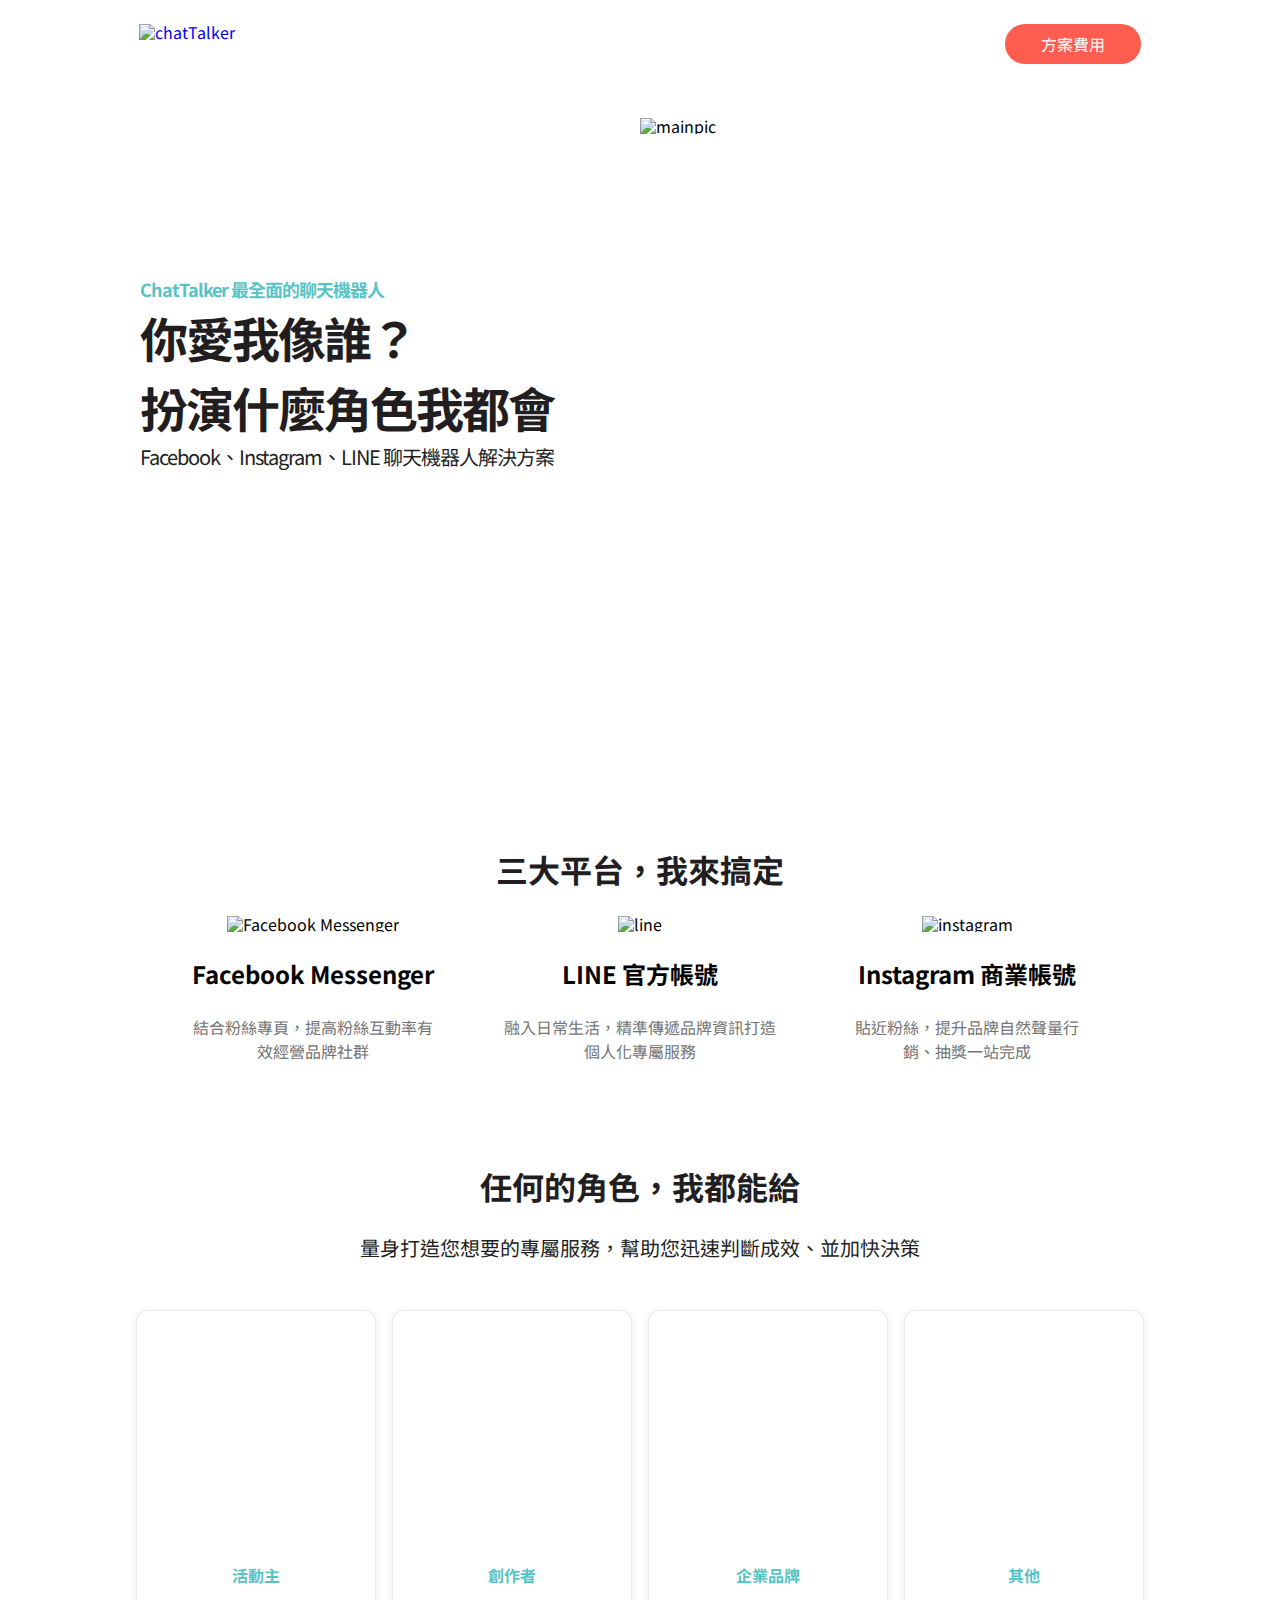
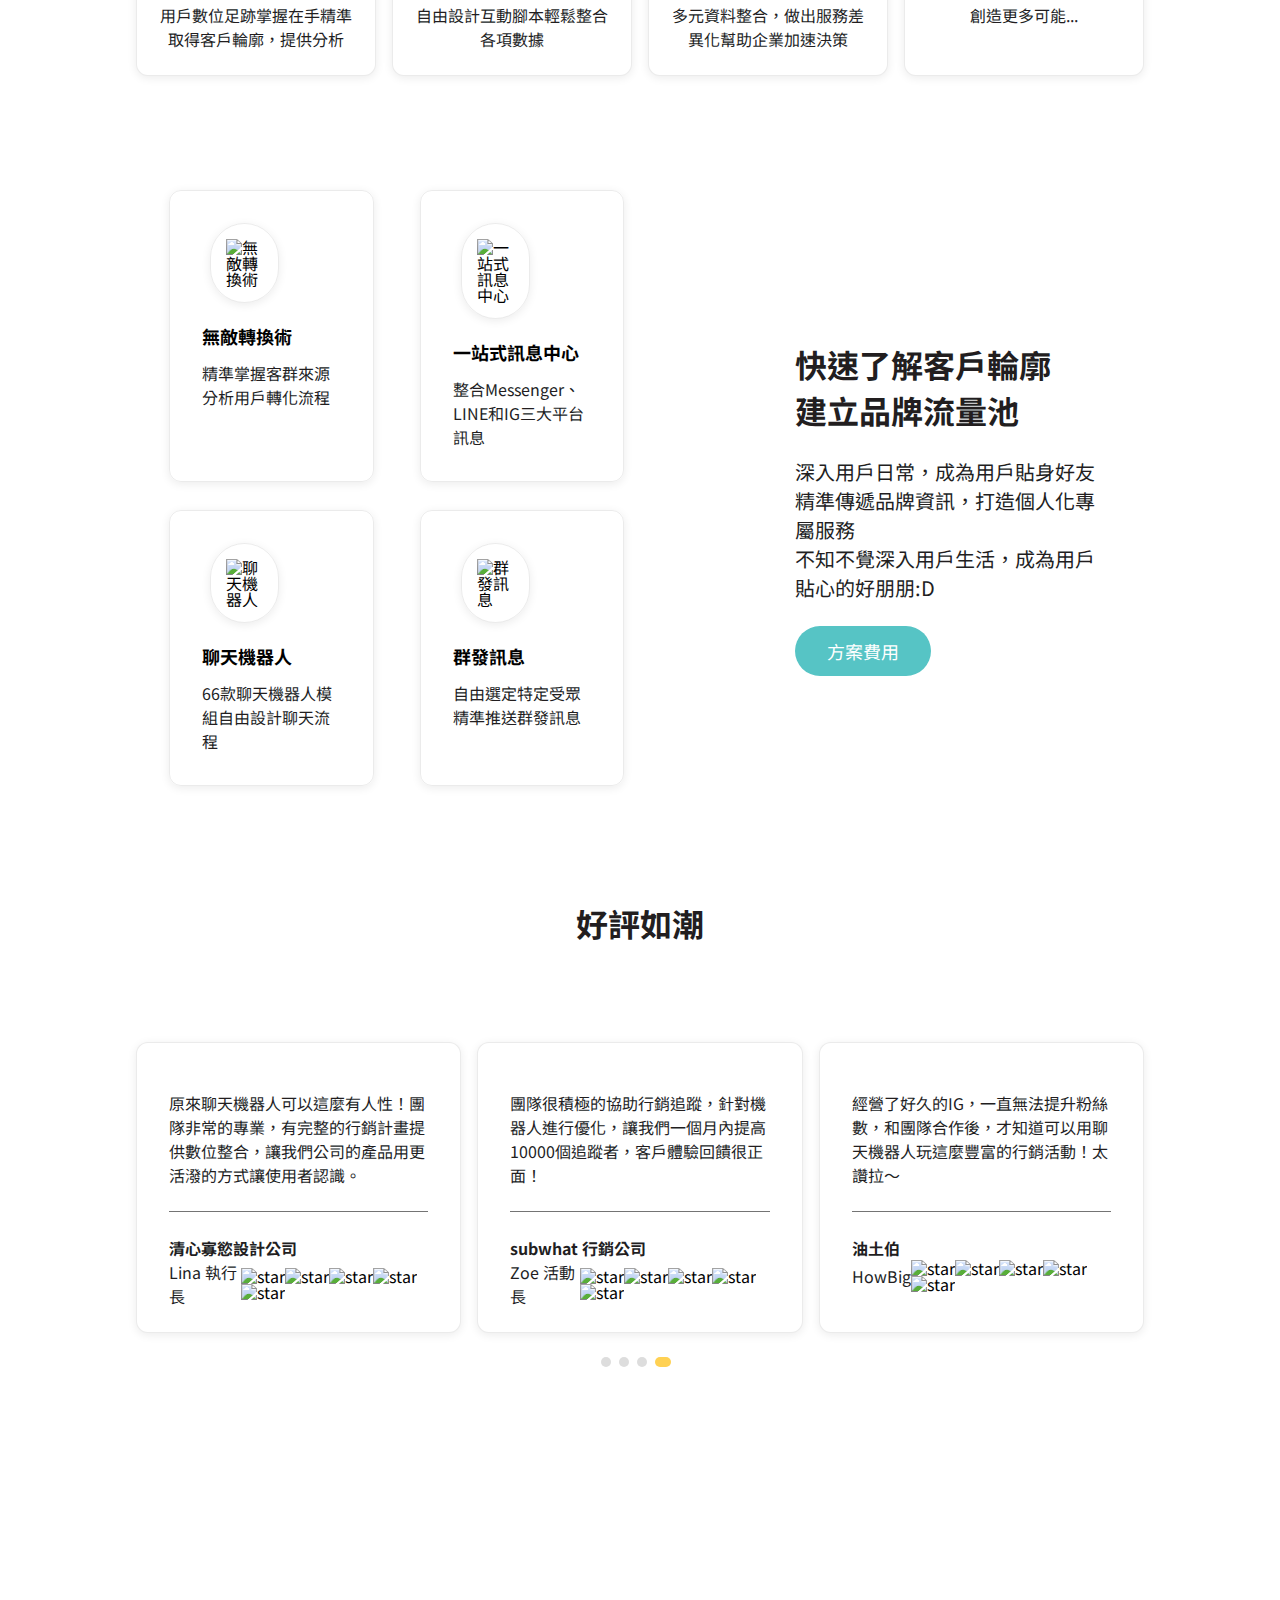
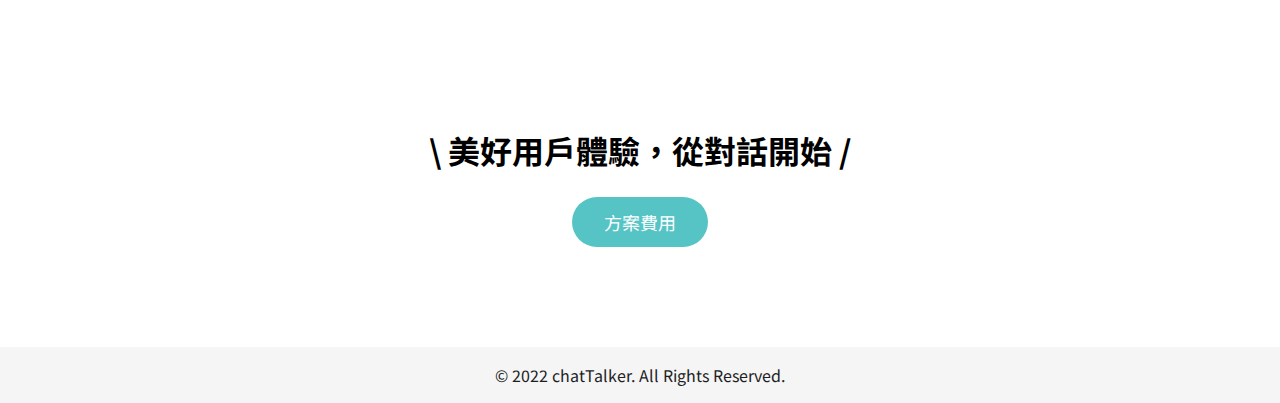
==== index.html @ 7a667b2c "切版任務二 - chatTalker AI 機器人" ====
<!DOCTYPE html>
<html lang="en">
<head>
    <meta charset="UTF-8">
    <meta http-equiv="X-UA-Compatible" content="IE=edge">
    <meta name="viewport" content="width=device-width, initial-scale=1.0">
    <title>ChatTalker</title>
    <link rel="stylesheet" href="./all.css">
    <link rel="preconnect" href="https://fonts.googleapis.com">
    <link rel="preconnect" href="https://fonts.googleapis.com">
    <link rel="preconnect" href="https://fonts.gstatic.com" crossorigin>
    <link href="https://fonts.googleapis.com/css2?family=Noto+Sans+TC:wght@400;700&display=swap" rel="stylesheet"> 
</head>
<body>
    <div class="wrap">
        <div class="header">
            <div class="header_nav">
                <h1><a href="#"><img src="https://raw.githubusercontent.com/hexschool/webLayoutTraining1st/master/chatTalker_images/logo.png" alt="chatTalker"></a></h1>
                <a href="" class="redbut">方案費用</a>
            </div>
            <div class="header_main">
                <div class="header_main_title">
                    <p class="header_title_m">ChatTalker 最全面的聊天機器人</p>
                    <h2 class="header_title">你愛我像誰？<br>扮演什麼角色我都會</h2>
                    <p class="header_title_s">Facebook、Instagram、LINE 聊天機器人解決方案</p>
                </div>
                <div class="haeder_main_pic"><img src="https://raw.githubusercontent.com/hexschool/webLayoutTraining1st/master/chatTalker_images/home.svg" alt="mainpic"></div>     
            </div>
        </div>
        <div class="allzones">
            <div class="allzones_zone1">
                <h2 class="zone_title">三大平台，我來搞定</h2>
                <ul class="zone1_media">
                    <li>
                        <img src="https://raw.githubusercontent.com/hexschool/webLayoutTraining1st/master/chatTalker_images/messenger.svg" alt="Facebook Messenger" class="mpic">
                        <h3>Facebook Messenger</h3>
                        <p>結合粉絲專頁，提高粉絲互動率有效經營品牌社群</p>
                    </li>
                    <li>
                        <img src="https://raw.githubusercontent.com/hexschool/webLayoutTraining1st/master/chatTalker_images/line.svg" alt="line" class="mpic">
                        <h3>LINE 官方帳號</h3>
                        <p>融入日常生活，精準傳遞品牌資訊打造個人化專屬服務</p>
                    </li>
                    <li>
                        <img src="https://raw.githubusercontent.com/hexschool/webLayoutTraining1st/master/chatTalker_images/instagram.svg" alt="instagram" class="mpic">
                        <h3>Instagram 商業帳號</h3>
                        <p>貼近粉絲，提升品牌自然聲量行銷、抽獎一站完成</p>
                    </li>
                </ul>
            </div>
            <div class="allzones_zone2">
                <h2 class="zone_title">任何的角色，我都能給</h2>
                <p class="zone_title_s">量身打造您想要的專屬服務，幫助您迅速判斷成效、並加快決策</p>
                <ul class="zone2_role">
                    <li class="zone2_role1">
                        <h4>活動主</h4>
                        <p>用戶數位足跡掌握在手精準取得客戶輪廓，提供分析</p>
                    </li>
                    <li class="zone2_role2">
                        <h4>創作者</h4>
                        <p>自由設計互動腳本輕鬆整合各項數據</p>
                    </li>
                    <li class="zone2_role3">
                        <h4>企業品牌</h4>
                        <p>多元資料整合，做出服務差異化幫助企業加速決策</p>
                    </li>
                    <li class="zone2_role4">
                        <h4>其他</h4>
                        <p>創造更多可能...</p>
                    </li>
                </ul>
            </div>
            <div class="allzones_zone3">
                <div class="zone3_titles">
                    <h2 class="zone_title">快速了解客戶輪廓<br>建立品牌流量池</h2>
                    <p class="zone_title_s">深入用戶日常，成為用戶貼身好友<br>精準傳遞品牌資訊，打造個人化專屬服務<br>不知不覺深入用戶生活，成為用戶貼心的好朋朋:D</p>
                    <a href="" class="greenbut">方案費用</a>
                </div>
                <div class="zone3_jobs">
                    <div class="zone3_job">
                        <div><img src="https://raw.githubusercontent.com/hexschool/webLayoutTraining1st/master/chatTalker_images/icon01.svg" alt="無敵轉換術"></div>
                        <h3>無敵轉換術</h3>
                        <p>精準掌握客群來源分析用戶轉化流程</p>
                    </div>
                    <div class="zone3_job">
                        <div><img src="https://raw.githubusercontent.com/hexschool/webLayoutTraining1st/master/chatTalker_images/icon02.svg" alt="一站式訊息中心"></div>
                        <h3>一站式訊息中心</h3>
                        <p>整合Messenger、LINE和IG三大平台訊息</p>
                    </div>
                    <div class="zone3_job">
                        <div><img src="https://raw.githubusercontent.com/hexschool/webLayoutTraining1st/master/chatTalker_images/icon03.svg" alt="聊天機器人"></div>
                        <h3>聊天機器人</h3>
                        <p>66款聊天機器人模組自由設計聊天流程</p>
                    </div>
                    <div class="zone3_job">
                        <div><img src="https://raw.githubusercontent.com/hexschool/webLayoutTraining1st/master/chatTalker_images/icon04.svg" alt="群發訊息"></div>
                        <h3>群發訊息</h3>
                        <p>自由選定特定受眾精準推送群發訊息</p>
                    </div>
                </div>
            </div>
        </div>
        <div class="fdzone">
            <h2 class="zone_title">好評如潮</h2>
            <div class="fdzone_cards">
                <div class="fdzone_card">
                    <div class="fdzone_card_pic fpic1"></div>
                    <p>原來聊天機器人可以這麼有人性！團隊非常的專業，有完整的行銷計畫提供數位整合，讓我們公司的產品用更活潑的方式讓使用者認識。</p>
                    <h4>清心寡慾設計公司</h4>
                    <div class="fdzone_boxbm">
                        <p class="fdzone_card_job">Lina 執行長</p>
                        <div class="fdzone_card_level"><img src="https://raw.githubusercontent.com/hexschool/webLayoutTraining1st/master/chatTalker_images/icon_star.svg" alt="star"><img src="https://raw.githubusercontent.com/hexschool/webLayoutTraining1st/master/chatTalker_images/icon_star.svg" alt="star"><img src="https://raw.githubusercontent.com/hexschool/webLayoutTraining1st/master/chatTalker_images/icon_star.svg" alt="star"><img src="https://raw.githubusercontent.com/hexschool/webLayoutTraining1st/master/chatTalker_images/icon_star.svg" alt="star"><img src="https://raw.githubusercontent.com/hexschool/webLayoutTraining1st/master/chatTalker_images/icon_star.svg" alt="star"></div>
                    </div>
                    </div>
                <div class="fdzone_card">
                    <div class="fdzone_card_pic fpic2"></div>
                    <p>團隊很積極的協助行銷追蹤，針對機器人進行優化，讓我們一個月內提高10000個追蹤者，客戶體驗回饋很正面！</p>
                    <h4>subwhat 行銷公司</h4>
                    <div class="fdzone_boxbm">
                        <p class="fdzone_card_job">Zoe 活動長</p>
                        <div class="fdzone_card_level"><img src="" alt=""><img src="https://raw.githubusercontent.com/hexschool/webLayoutTraining1st/master/chatTalker_images/icon_star.svg" alt="star"><img src="https://raw.githubusercontent.com/hexschool/webLayoutTraining1st/master/chatTalker_images/icon_star.svg" alt="star"><img src="https://raw.githubusercontent.com/hexschool/webLayoutTraining1st/master/chatTalker_images/icon_star.svg" alt="star"><img src="https://raw.githubusercontent.com/hexschool/webLayoutTraining1st/master/chatTalker_images/icon_star.svg" alt="star"><img src="https://raw.githubusercontent.com/hexschool/webLayoutTraining1st/master/chatTalker_images/icon_star.svg" alt="star"></div>
                    </div>
                </div>
                <div class="fdzone_card">
                    <div class="fdzone_card_pic fpic3"></div>
                    <p>經營了好久的IG，一直無法提升粉絲數，和團隊合作後，才知道可以用聊天機器人玩這麼豐富的行銷活動！太讚拉～</p>
                    <h4>油土伯</h4>
                    <div class="fdzone_boxbm">
                        <p class="fdzone_card_job">HowBig</p>
                        <div class="fdzone_card_level"><img src="" alt=""><img src="https://raw.githubusercontent.com/hexschool/webLayoutTraining1st/master/chatTalker_images/icon_star.svg" alt="star"><img src="https://raw.githubusercontent.com/hexschool/webLayoutTraining1st/master/chatTalker_images/icon_star.svg" alt="star"><img src="https://raw.githubusercontent.com/hexschool/webLayoutTraining1st/master/chatTalker_images/icon_star.svg" alt="star"><img src="https://raw.githubusercontent.com/hexschool/webLayoutTraining1st/master/chatTalker_images/icon_star.svg" alt="star"><img src="https://raw.githubusercontent.com/hexschool/webLayoutTraining1st/master/chatTalker_images/icon_star.svg" alt="star"></div>
                    </div>
                </div>
            </div>
            <ul class="scrolldots">
                <li></li>
                <li></li>
                <li></li>
                <li></li>
            </ul>
        </div>
        <div class="ending">
            <h3>\ 美好用戶體驗，從對話開始 /</h3>
            <a href="" class="greenbut">方案費用</a>
        </div>
        <div class="footer">
            <p>© 2022 chatTalker. All Rights Reserved.</p>
        </div>
    </div>
</body>
</html>
---- all.css ----
/* http://meyerweb.com/eric/tools/css/reset/ 
   v2.0 | 20110126
   License: none (public domain)
*/
html, body, div, span, applet, object, iframe,
h1, h2, h3, h4, h5, h6, p, blockquote, pre,
a, abbr, acronym, address, big, cite, code,
del, dfn, em, img, ins, kbd, q, s, samp,
small, strike, strong, sub, sup, tt, var,
b, u, i, center,
dl, dt, dd, ol, ul, li,
fieldset, form, label, legend,
table, caption, tbody, tfoot, thead, tr, th, td,
article, aside, canvas, details, embed,
figure, figcaption, footer, header, hgroup,
menu, nav, output, ruby, section, summary,
time, mark, audio, video {
  margin: 0;
  padding: 0;
  border: 0;
  font-size: 100%;
  font: inherit;
  vertical-align: baseline;
}

/* HTML5 display-role reset for older browsers */
article, aside, details, figcaption, figure,
footer, header, hgroup, menu, nav, section {
  display: block;
}

body {
  line-height: 1;
}

ol, ul {
  list-style: none;
}

blockquote, q {
  quotes: none;
}

blockquote:before, blockquote:after,
q:before, q:after {
  content: '';
  content: none;
}

table {
  border-collapse: collapse;
  border-spacing: 0;
}

.header {
  width: 100%;
  background-image: url(https://raw.githubusercontent.com/hexschool/webLayoutTraining1st/master/chatTalker_images/bg_home.svg), url(https://raw.githubusercontent.com/hexschool/webLayoutTraining1st/master/chatTalker_images/ball01.svg);
  background-repeat: no-repeat,no-repeat;
  background-position: 100% 0,-25% 140%;
  background-size: contain,auto;
}

.header_p2 {
  background: #F7F9FD;
  border-bottom-left-radius: 300px;
  background-image: url(https://raw.githubusercontent.com/hexschool/webLayoutTraining1st/master/chatTalker_images/banner.svg);
  background-repeat: no-repeat;
  background-position: 90% 0;
  background-size: contain;
  margin-bottom: 100px;
}

.header_nav {
  padding: 24px 139px;
  display: -webkit-box;
  display: -ms-flexbox;
  display: flex;
  -webkit-box-pack: justify;
      -ms-flex-pack: justify;
          justify-content: space-between;
  margin-bottom: 30px;
}

.header_nav h1 {
  width: 218px;
  height: 40px;
}

.redbut {
  display: block;
  padding: 8px 32px;
  background: #FF5D50;
  border-radius: 10em;
  color: #FFF;
  font-size: 16px;
  line-height: 24px;
  width: 136px;
  text-align: center;
}

.header_main {
  display: -webkit-box;
  display: -ms-flexbox;
  display: flex;
  padding: 0 140px 117px;
}

.header_main_title {
  width: 50%;
  margin-top: 158px;
  letter-spacing: -1px;
  margin-bottom: 158px;
}

.header_title_m {
  font-size: 18px;
  line-height: 26px;
  font-weight: bold;
  color: #56C4C5;
}

.header_title {
  font-size: 48px;
  line-height: 70px;
  color: #221E1F;
  font-weight: bold;
  letter-spacing: -2px;
}

.header_title_s {
  font-size: 20px;
  color: #221E1F;
  line-height: 29px;
}

.haeder_main_pic {
  width: 50%;
}

.hmtitle_p2 {
  margin-top: 62px;
  margin-bottom: 63px;
}

@media screen and (max-width: 376px) {
  .header {
    width: 100%;
    background-image: url(https://raw.githubusercontent.com/hexschool/webLayoutTraining1st/master/chatTalker_images/bg_home_sm.svg);
    background-repeat: no-repeat;
    background-position: 60% 94%;
    background-size: 90%;
  }
  .header_nav {
    padding: 16px 20px;
    margin-bottom: 0;
    border-bottom: 1px solid #FFD153;
  }
  .header_nav h1 {
    width: 40%;
    padding-top: 10px;
  }
  .header_main {
    display: block;
    padding: 8% 5% 0;
  }
  .header_main_title {
    width: 100%;
    margin-top: 0;
    letter-spacing: 0;
    margin-bottom: 0;
  }
  .header_title_m {
    font-size: 16px;
    line-height: 24px;
  }
  .header_title {
    font-size: 32px;
    line-height: 46px;
  }
  .header_title_s {
    font-size: 16px;
    line-height: 24px;
  }
  .haeder_main_pic {
    width: 90%;
    margin-top: 8%;
    margin-right: 3%;
    margin-left: 5%;
  }
  .header_p2 {
    background-image: url(https://raw.githubusercontent.com/hexschool/webLayoutTraining1st/master/chatTalker_images/banner_sm.svg);
    background-position: 0 25px;
    background-size: cover;
    margin-bottom: 16%;
  }
  .header_p2 .header_nav {
    background: #FFF;
  }
  .header_p2 .header_title_s {
    padding-bottom: 107%;
  }
}

.greenbut {
  display: block;
  padding: 12px 32px;
  background: #56C4C5;
  border-radius: 10em;
  color: #FFF;
  font-size: 18px;
  line-height: 26px;
  width: 136px;
  text-align: center;
  margin-top: 24px;
  margin-left: auto;
  margin-right: auto;
}

.greenbut_outline {
  display: block;
  padding: 12px 32px;
  background: #FFFFFF;
  border-radius: 10em;
  color: #FFF;
  font-size: 18px;
  line-height: 26px;
  width: 136px;
  text-align: center;
  margin-top: 24px;
  border: 1px solid #56C4C5;
  color: #56C4C5;
  width: 144px;
}

.allzones {
  padding-top: 100px;
  padding-bottom: 100px;
  background-image: url(https://raw.githubusercontent.com/hexschool/webLayoutTraining1st/master/chatTalker_images/ball01.svg), url(https://raw.githubusercontent.com/hexschool/webLayoutTraining1st/master/chatTalker_images/ball02.svg);
  background-repeat: no-repeat;
  background-position: -25% -14.5%, 110% 60%;
}

.zone_title {
  font-size: 32px;
  color: #221E1F;
  line-height: 46px;
  font-weight: bold;
  text-align: center;
  margin-bottom: 24px;
}

.zone_title_s {
  font-size: 20px;
  line-height: 29px;
  color: #221E1F;
  text-align: center;
}

.allzones_zone1 {
  margin-bottom: 100px;
}

.zone1_media {
  display: -webkit-box;
  display: -ms-flexbox;
  display: flex;
  width: 970px;
  margin: 0 auto;
}

.zone1_media li {
  margin-left: 30px;
  margin-right: 30px;
  text-align: center;
}

.zone1_media img {
  width: 90px;
  margin-bottom: 24px;
}

.zone1_media h3 {
  font-size: 24px;
  line-height: 35px;
  font-weight: bold;
  margin-bottom: 24px;
}

.zone1_media p {
  font-size: 16px;
  line-height: 24px;
  color: #747474;
}

.zone2_role {
  width: 80%;
  margin: 48px auto 100px;
  display: -webkit-box;
  display: -ms-flexbox;
  display: flex;
  -webkit-box-pack: space-evenly;
      -ms-flex-pack: space-evenly;
          justify-content: space-evenly;
}

.zone2_role li {
  width: 25%;
  border: 1px solid #00000014;
  -webkit-box-shadow: 0px 2px 10px #00000014;
          box-shadow: 0px 2px 10px #00000014;
  border-radius: 12px;
  margin-left: 8px;
  margin-right: 8px;
  padding: 0 16px 24px;
  background-color: #fff;
}

.zone2_role h4 {
  font-size: 16px;
  line-height: 24px;
  color: #56C4C5;
  font-weight: bold;
  text-align: center;
  margin-top: 252px;
  margin-bottom: 16px;
}

.zone2_role p {
  font-size: 16px;
  line-height: 24px;
  color: #221E1F;
  font-weight: normal;
  text-align: center;
}

.zone2_role1 {
  background-image: url(https://raw.githubusercontent.com/hexschool/webLayoutTraining1st/master/chatTalker_images/ch01.svg);
  background-repeat: no-repeat;
}

.zone2_role2 {
  background-image: url(https://raw.githubusercontent.com/hexschool/webLayoutTraining1st/master/chatTalker_images/ch02.svg);
  background-repeat: no-repeat;
}

.zone2_role3 {
  background-image: url(https://raw.githubusercontent.com/hexschool/webLayoutTraining1st/master/chatTalker_images/ch03.svg);
  background-repeat: no-repeat;
}

.zone2_role4 {
  background-image: url(https://raw.githubusercontent.com/hexschool/webLayoutTraining1st/master/chatTalker_images/ch04.svg);
  background-repeat: no-repeat;
}

.allzones_zone3 {
  display: -webkit-box;
  display: -ms-flexbox;
  display: flex;
  -webkit-box-orient: horizontal;
  -webkit-box-direction: reverse;
      -ms-flex-direction: row-reverse;
          flex-direction: row-reverse;
  width: 80%;
  margin: 0 auto;
}

.zone3_jobs {
  display: -webkit-box;
  display: -ms-flexbox;
  display: flex;
  width: 50%;
  -ms-flex-wrap: wrap;
      flex-wrap: wrap;
}

.zone3_job {
  width: 25%;
  border: 1px solid #00000014;
  -webkit-box-shadow: 0px 2px 10px #00000014;
          box-shadow: 0px 2px 10px #00000014;
  border-radius: 12px;
  margin-left: 8px;
  margin-right: 8px;
  padding: 32px;
  width: 40%;
  margin: 14px 23px;
}

.zone3_job div {
  width: 50%;
  border: 1px solid #00000014;
  -webkit-box-shadow: 0px 2px 10px #00000014;
          box-shadow: 0px 2px 10px #00000014;
  border-radius: 100rem;
  margin-left: 8px;
  margin-right: 8px;
  padding: 15px;
}

.zone3_job h3 {
  font-size: 18px;
  line-height: 26x;
  font-weight: bold;
  margin-top: 24px;
  margin-bottom: 16px;
}

.zone3_job p {
  font-size: 16px;
  line-height: 24px;
  color: #221E1F;
}

.zone3_titles {
  width: 30%;
  margin-top: 165px;
  margin-right: 50px;
  margin-left: 137px;
}

.zone3_titles .zone_title {
  text-align: left;
}

.zone3_titles .zone_title_s {
  text-align: left;
}

.zone3_titles .greenbut {
  margin-left: 0;
}

.container {
  margin-bottom: 100px;
  background-image: url(https://raw.githubusercontent.com/hexschool/webLayoutTraining1st/master/chatTalker_images/ball03.svg);
  background-repeat: no-repeat;
  background-size: 360px;
  background-position: -30% 80%;
}

.container_pricebuts {
  display: -webkit-box;
  display: -ms-flexbox;
  display: flex;
  -webkit-box-pack: center;
      -ms-flex-pack: center;
          justify-content: center;
}

.container_pricebuts li {
  margin-right: 16px;
}

.container_zoneall {
  display: -webkit-box;
  display: -ms-flexbox;
  display: flex;
  padding-left: 15%;
  padding-right: 15%;
  margin-top: 54px;
}

.container_zone {
  width: 25%;
  border: 1px solid #00000014;
  -webkit-box-shadow: 0px 2px 10px #00000014;
          box-shadow: 0px 2px 10px #00000014;
  border-radius: 12px;
  margin-left: 8px;
  margin-right: 8px;
  padding: 0 16px 24px;
  padding-left: 0;
  padding-right: 0;
  padding-bottom: 32px;
  width: 50%;
}

.container_zone h3 {
  font-size: 24px;
  line-height: 35px;
  color: #221E1F;
  padding: 10px 19px;
  text-align: center;
  font-weight: bold;
  border-bottom: 1px solid #DDDDDD;
}

.zone_w {
  font-size: 16px;
  line-height: 24px;
  color: #221E1F;
  margin-top: 32px;
  margin-bottom: 32px;
  text-align: center;
}

.container_rule {
  display: -webkit-box;
  display: -ms-flexbox;
  display: flex;
  -webkit-box-align: center;
      -ms-flex-align: center;
          align-items: center;
  -webkit-box-pack: center;
      -ms-flex-pack: center;
          justify-content: center;
}

.rule_box {
  background: #F5F5F5;
  border-radius: 12px;
  padding: 24px 32px;
  text-align: center;
  margin-bottom: 32px;
}

.rule_box p {
  font-size: 12px;
  line-height: 17px;
  margin-bottom: 8px;
}

.box_wgreen {
  color: #56C4C5;
}

.box_wgreen span {
  font-size: 32px;
  line-height: 35px;
  padding-right: 8px;
}

.rule_is {
  margin-left: 15px;
  margin-right: 15px;
  font-size: 29px;
  line-height: 42px;
  color: #221E1F;
}

.container_list {
  margin: 0 46px 8px;
}

.container_list li {
  font-size: 16px;
  line-height: 24px;
  list-style-image: url(https://raw.githubusercontent.com/hexschool/webLayoutTraining1st/master/chatTalker_images/icon_check.svg);
}

@media screen and (max-width: 376px) {
  .zone_title {
    font-size: 28px;
    line-height: 40px;
    margin-bottom: 32px;
  }
  .zone_title_s {
    font-size: 18px;
    line-height: 26px;
  }
  .allzones {
    padding-left: 5.4%;
    padding-right: 5.4%;
    padding-bottom: 16%;
    background-image: url(https://raw.githubusercontent.com/hexschool/webLayoutTraining1st/master/chatTalker_images/ball01.svg), url(https://raw.githubusercontent.com/hexschool/webLayoutTraining1st/master/chatTalker_images/ball02.svg);
    background-repeat: no-repeat;
    background-size: 126px,135px;
    background-position: -32% 2.8%,122% 61%;
  }
  .allzones_zone1 {
    margin-bottom: 16%;
  }
  .zone1_media {
    width: 100%;
    display: block;
  }
  .zone1_media li {
    margin-left: 18%;
    margin-right: 18%;
    margin-bottom: 6.4%;
  }
  .zone1_media img {
    width: 20%;
    margin-bottom: 5%;
  }
  .zone1_media h3 {
    font-size: 18px;
    line-height: 26px;
    margin-bottom: 5%;
  }
  .zone2_role {
    display: block;
    margin: 8.5% 9.8% 16%;
  }
  .zone2_role li {
    width: 100%;
    margin-left: 0;
    margin-right: 0;
    margin-bottom: 9%;
  }
  .zone2_role h4 {
    margin-top: 120%;
  }
  .allzones_zone3 {
    display: block;
    width: 100%;
  }
  .zone3_titles {
    width: 100%;
    margin-left: 0;
    margin-right: 0;
    margin-top: 0;
  }
  .zone3_titles .zone_title {
    text-align: center;
  }
  .zone3_titles .zone_title_s {
    font-size: 16px;
    line-height: 24px;
    text-align: center;
  }
  .zone3_titles .greenbut {
    margin-left: auto;
  }
  .zone3_jobs {
    display: block;
    margin-top: 9.5%;
    width: 100%;
  }
  .zone3_job {
    background: #FFFFFF;
    width: 70%;
    margin-left: 15%;
    margin-right: 15%;
    margin-bottom: 7.3%;
  }
  .container {
    padding-left: 5.4%;
    padding-right: 5.4%;
    margin-bottom: 16%;
    background-size: 200px;
    background-position: -60% 60%;
  }
  .container_pricebuts {
    -webkit-box-pack: start;
        -ms-flex-pack: start;
            justify-content: flex-start;
  }
  .container_pricebuts .greenbut {
    margin-top: 0;
  }
  .container_pricebuts .greenbut_outline {
    margin-top: 0;
  }
  .container_zoneall {
    display: block;
    margin-top: 9.5%;
    padding-left: 0;
    padding-right: 0;
  }
  .container_zone {
    width: 100%;
    margin-left: 0;
    margin-right: 0;
    margin-bottom: 7.2%;
    background: #FFF;
  }
  .container_zone h3 {
    padding-top: 4.8%;
    padding-bottom: 4.8%;
  }
  .zone_w {
    margin-top: 24px;
    margin-bottom: 24px;
  }
  .rule_box {
    padding: 4.8%;
    margin-bottom: 8.1%;
  }
  .rule_is {
    margin-left: 2%;
    margin-right: 2%;
    margin-bottom: 9%;
  }
  .box_wgreen span {
    font-size: 28px;
  }
  .container_list {
    margin-left: 13%;
    margin-right: 4.8%;
  }
  .container_list li {
    font-size: 14px;
    line-height: 20px;
  }
}

.fdzone {
  padding-left: 10%;
  padding-right: 10%;
  background-image: url(https://raw.githubusercontent.com/hexschool/webLayoutTraining1st/master/chatTalker_images/ball03.svg);
  background-repeat: no-repeat;
  background-position: 50px 35px;
}

.fdzone_cards {
  display: -webkit-box;
  display: -ms-flexbox;
  display: flex;
  margin-top: 96px;
}

.fdzone_card {
  width: 33.33%;
  border: 1px solid #00000014;
  -webkit-box-shadow: 0px 2px 10px #00000014;
          box-shadow: 0px 2px 10px #00000014;
  border-radius: 12px;
  margin-left: 8px;
  margin-right: 8px;
  padding: 48px 32px 24px;
  background: #FFFFFF;
  position: relative;
}

.fdzone_card p {
  font-size: 16px;
  line-height: 24px;
  color: #221E1F;
  padding-bottom: 24px;
  border-bottom: 1px solid #747474;
}

.fdzone_card h4 {
  font-size: 16px;
  line-height: 24px;
  padding-top: 24px;
  font-weight: bold;
  color: #221E1F;
}

.fdzone_card .fdzone_card_job {
  border-bottom: 0;
  padding-bottom: 0;
}

.fdzone_boxbm {
  display: -webkit-box;
  display: -ms-flexbox;
  display: flex;
  -webkit-box-pack: justify;
      -ms-flex-pack: justify;
          justify-content: space-between;
  -webkit-box-align: center;
      -ms-flex-align: center;
          align-items: center;
}

.fdzone_card_level img {
  width: 16px;
}

.fdzone_card_pic {
  position: absolute;
  top: -48px;
  width: 80px;
  height: 80px;
  border-radius: 10em;
  background-size: contain;
}

.fpic1 {
  background-image: url(https://raw.githubusercontent.com/hexschool/webLayoutTraining1st/master/chatTalker_images/user01.jpg);
}

.fpic2 {
  background-image: url(https://raw.githubusercontent.com/hexschool/webLayoutTraining1st/master/chatTalker_images/user02.jpg);
}

.fpic3 {
  background-image: url(https://raw.githubusercontent.com/hexschool/webLayoutTraining1st/master/chatTalker_images/user03.jpg);
}

.scrolldots {
  display: -webkit-box;
  display: -ms-flexbox;
  display: flex;
  margin-top: 24px;
  margin-bottom: 100px;
  -webkit-box-pack: center;
      -ms-flex-pack: center;
          justify-content: center;
}

.scrolldots li {
  width: 10px;
  height: 10px;
  border-radius: 10em;
  background: #DDDDDD;
  margin-right: 8px;
}

.scrolldots li:last-of-type {
  width: 16px;
  background: #FFD153;
}

.ending {
  background-image: url(https://raw.githubusercontent.com/hexschool/webLayoutTraining1st/master/chatTalker_images/home_footer.svg);
  background-repeat: no-repeat;
  background-size: 100%;
  text-align: center;
  padding-bottom: 100px;
}

.ending h3 {
  font-size: 32px;
  line-height: 46px;
  font-weight: bold;
  text-align: center;
  padding-top: 260px;
  margin-bottom: 24px;
}

@media screen and (max-width: 376px) {
  .fdzone {
    padding-left: 5.4%;
    padding-right: 5.4%;
    background-position: -33% 16%;
  }
  .fdzone_cards {
    margin-top: 27%;
  }
  .fdzone_card {
    width: 100%;
    margin-left: 0;
    margin-right: 0;
  }
  .fdzone_card:nth-of-type(2), .fdzone_card:nth-of-type(3) {
    display: none;
  }
  .scrolldots {
    margin-bottom: 16%;
  }
  .ending {
    background-image: url(https://raw.githubusercontent.com/hexschool/webLayoutTraining1st/master/chatTalker_images/footer_sm.svg);
    padding-bottom: 16%;
  }
  .ending h3 {
    padding-top: 78%;
    font-size: 24px;
    margin-bottom: 0;
  }
}

.qa {
  margin-left: 15%;
  margin-right: 15%;
  margin-bottom: 100px;
}

.qa_list li {
  width: 100%;
  border: 1px solid #00000014;
  -webkit-box-shadow: 0px 2px 10px #00000014;
          box-shadow: 0px 2px 10px #00000014;
  border-radius: 12px;
  margin-left: 8px;
  margin-right: 8px;
  padding: 0 16px 24px;
  padding: 16px 32px;
  cursor: pointer;
}

.qa_list p {
  display: none;
}

.qa_list_title {
  display: -webkit-box;
  display: -ms-flexbox;
  display: flex;
  -webkit-box-pack: justify;
      -ms-flex-pack: justify;
          justify-content: space-between;
  color: #221E1F;
}

.qa_list_title img {
  width: 20px;
  height: 20px;
}

.qalist_open h3 {
  color: #56C4C5;
}

.qalist_open p {
  display: block;
  color: #747474;
  font-size: 16px;
  line-height: 32px;
  margin-top: 24px;
}

@media screen and (max-width: 376px) {
  .qa {
    margin-left: 5.4%;
    margin-right: 5.4%;
    margin-bottom: 16%;
  }
  .qa_list li {
    margin-left: 0;
    margin-right: 0;
    margin-bottom: 4.8%;
    padding: 4.8%;
  }
}

*, *::before, *::after {
  -webkit-box-sizing: border-box;
          box-sizing: border-box;
}

img {
  width: 100%;
}

a {
  text-decoration: none;
}

.wrap {
  width: 100%;
  max-width: 1366px;
  margin: 0 auto;
  font-family: 'Noto Sans TC', sans-serif;
  position: relative;
}

.footer {
  background: #F5F5F5;
  padding-top: 16px;
  padding-bottom: 16px;
  text-align: center;
  font-size: 16px;
  line-height: 24px;
  color: #221E1F;
}
/*# sourceMappingURL=all.css.map */
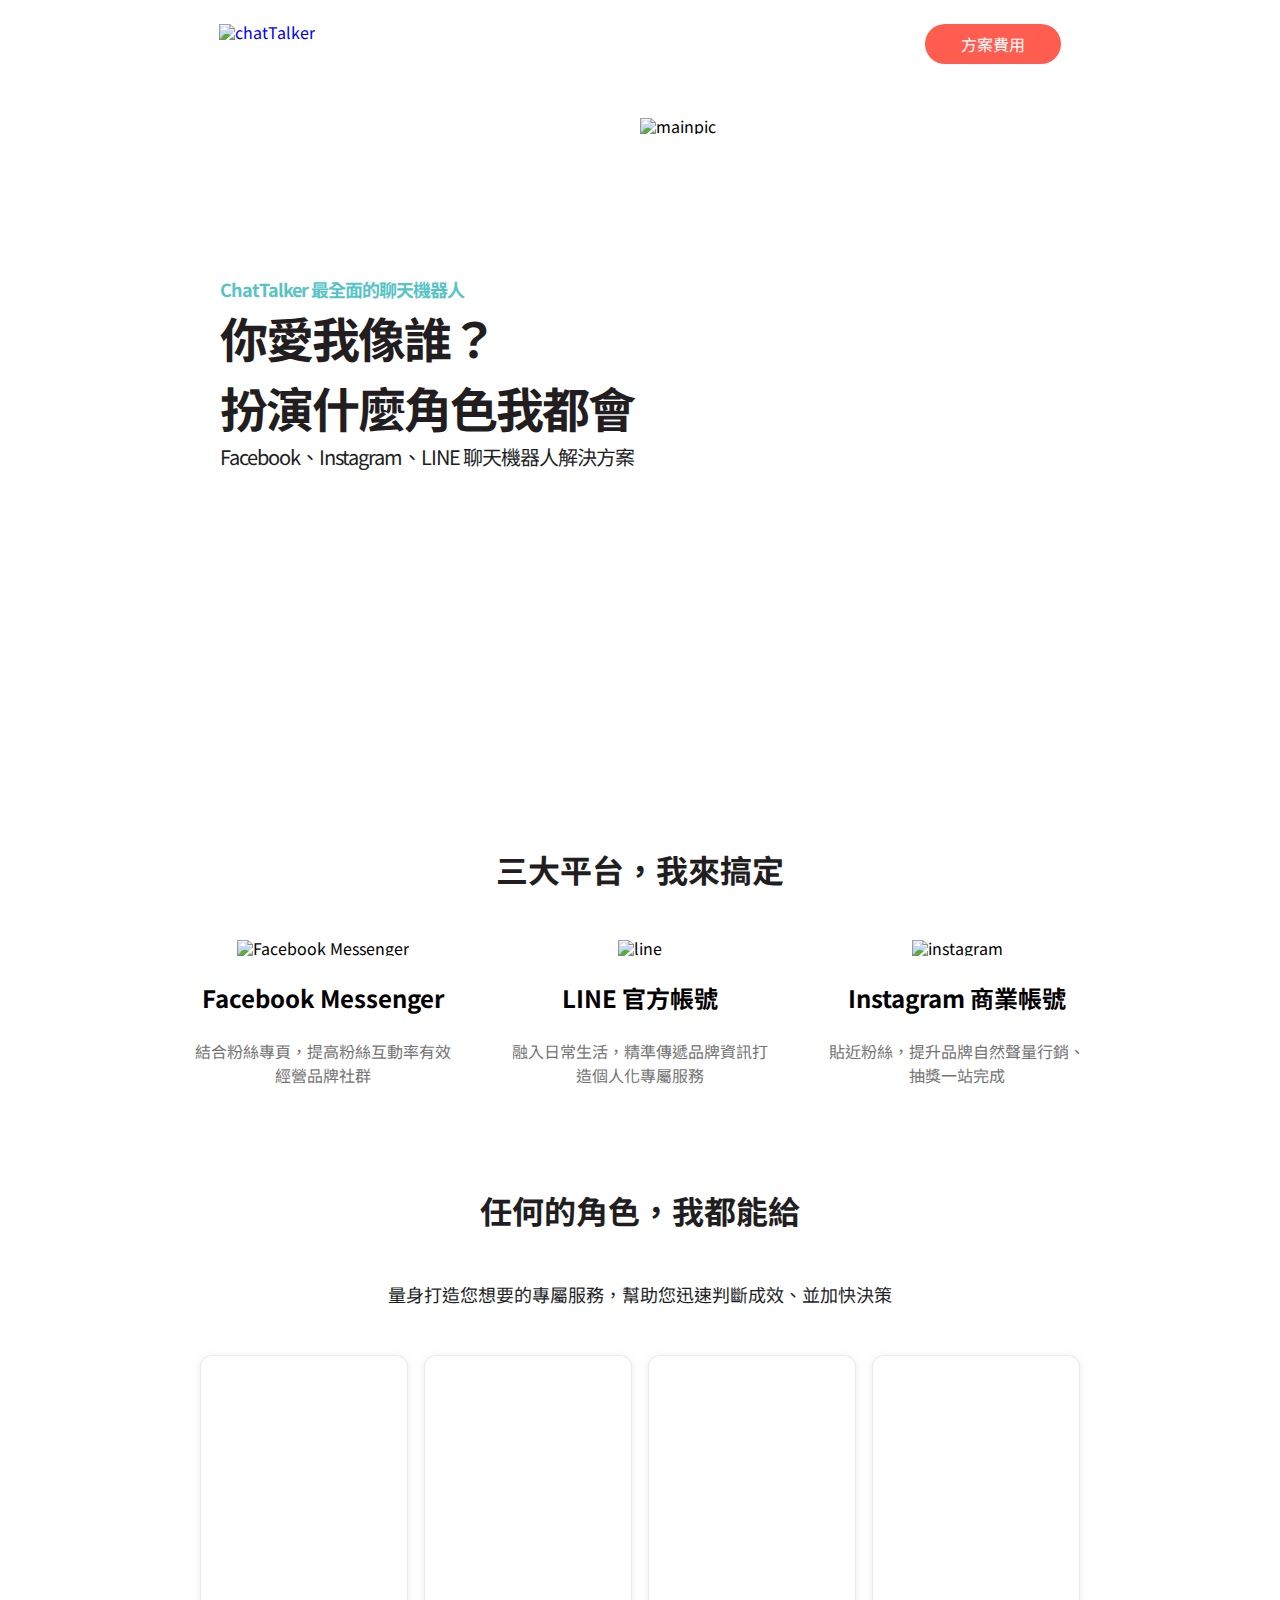
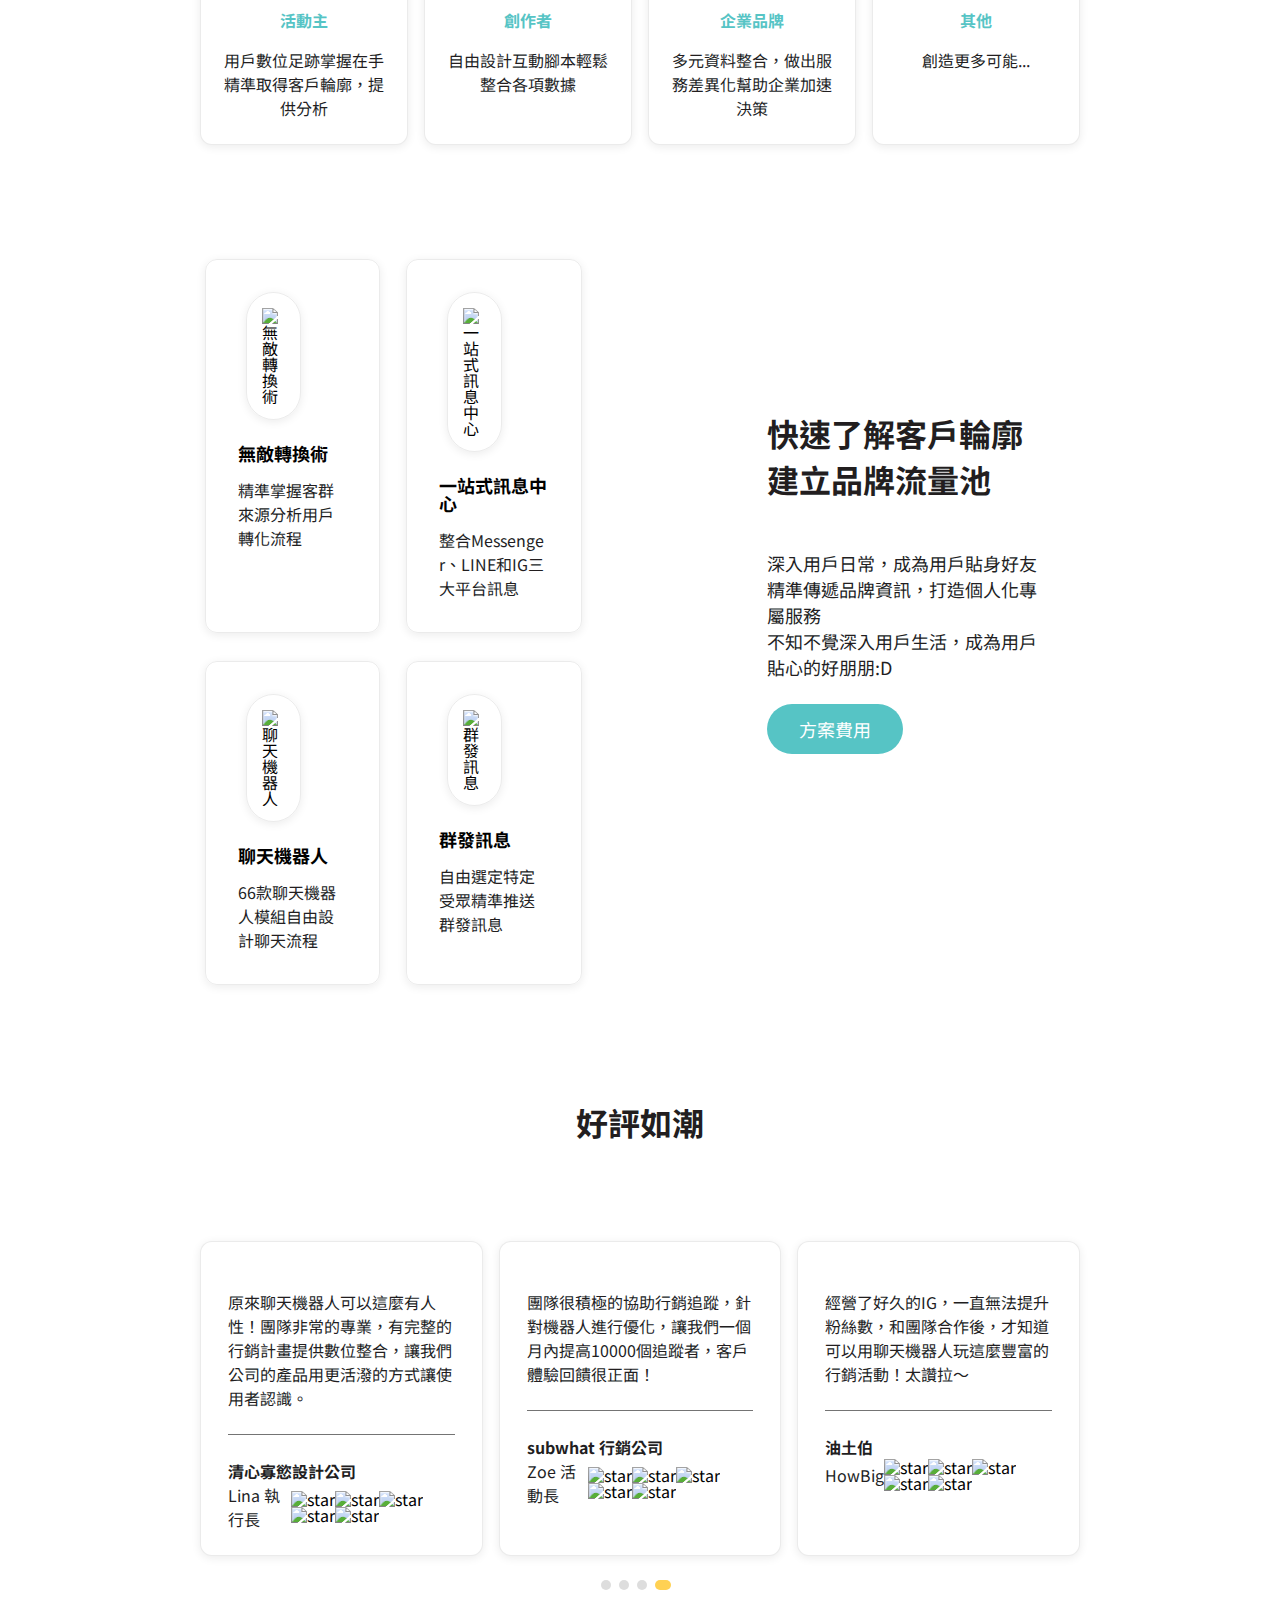
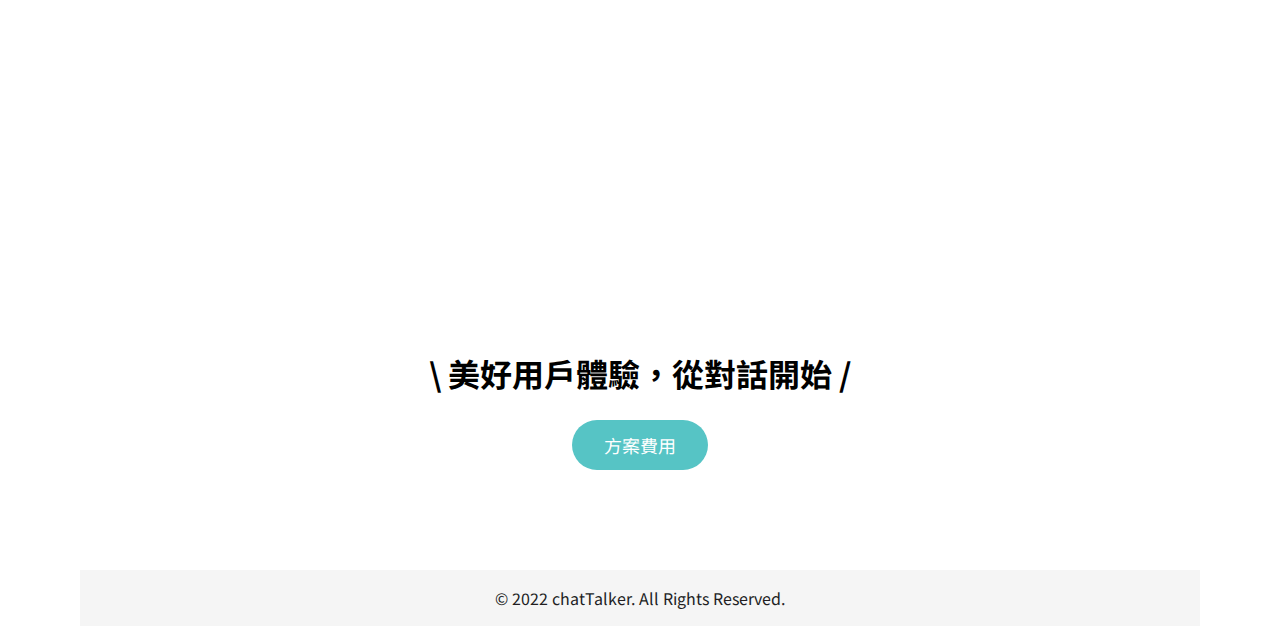
==== commit 05264f2f: "修改1" ====
--- a/index.html
+++ b/index.html
@@ -20,17 +20,17 @@
             </div>
             <div class="header_main">
                 <div class="header_main_title">
-                    <p class="header_title_m">ChatTalker 最全面的聊天機器人</p>
-                    <h2 class="header_title">你愛我像誰？<br>扮演什麼角色我都會</h2>
+                    <h2 class="header_title_m">ChatTalker 最全面的聊天機器人</h2>
+                    <p class="header_title">你愛我像誰？<br>扮演什麼角色我都會</p>
                     <p class="header_title_s">Facebook、Instagram、LINE 聊天機器人解決方案</p>
                 </div>
                 <div class="haeder_main_pic"><img src="https://raw.githubusercontent.com/hexschool/webLayoutTraining1st/master/chatTalker_images/home.svg" alt="mainpic"></div>     
             </div>
         </div>
         <div class="allzones">
-            <div class="allzones_zone1">
+            <div>
                 <h2 class="zone_title">三大平台，我來搞定</h2>
-                <ul class="zone1_media">
+                <ul class="zone_media">
                     <li>
                         <img src="https://raw.githubusercontent.com/hexschool/webLayoutTraining1st/master/chatTalker_images/messenger.svg" alt="Facebook Messenger" class="mpic">
                         <h3>Facebook Messenger</h3>
@@ -48,62 +48,62 @@
                     </li>
                 </ul>
             </div>
-            <div class="allzones_zone2">
+            <div>
                 <h2 class="zone_title">任何的角色，我都能給</h2>
                 <p class="zone_title_s">量身打造您想要的專屬服務，幫助您迅速判斷成效、並加快決策</p>
-                <ul class="zone2_role">
-                    <li class="zone2_role1">
+                <ul class="zone_role">
+                    <li class="zone_role1">
                         <h4>活動主</h4>
                         <p>用戶數位足跡掌握在手精準取得客戶輪廓，提供分析</p>
                     </li>
-                    <li class="zone2_role2">
+                    <li class="zone_role2">
                         <h4>創作者</h4>
                         <p>自由設計互動腳本輕鬆整合各項數據</p>
                     </li>
-                    <li class="zone2_role3">
+                    <li class="zone_role3">
                         <h4>企業品牌</h4>
                         <p>多元資料整合，做出服務差異化幫助企業加速決策</p>
                     </li>
-                    <li class="zone2_role4">
+                    <li class="zone_role4">
                         <h4>其他</h4>
                         <p>創造更多可能...</p>
                     </li>
                 </ul>
             </div>
-            <div class="allzones_zone3">
-                <div class="zone3_titles">
+            <div class="jobzoneall">
+                <div class="jobzone_titles">
                     <h2 class="zone_title">快速了解客戶輪廓<br>建立品牌流量池</h2>
                     <p class="zone_title_s">深入用戶日常，成為用戶貼身好友<br>精準傳遞品牌資訊，打造個人化專屬服務<br>不知不覺深入用戶生活，成為用戶貼心的好朋朋:D</p>
                     <a href="" class="greenbut">方案費用</a>
                 </div>
-                <div class="zone3_jobs">
-                    <div class="zone3_job">
+                <ul class="zone_jobs">
+                    <li class="zone_job">
                         <div><img src="https://raw.githubusercontent.com/hexschool/webLayoutTraining1st/master/chatTalker_images/icon01.svg" alt="無敵轉換術"></div>
                         <h3>無敵轉換術</h3>
                         <p>精準掌握客群來源分析用戶轉化流程</p>
-                    </div>
-                    <div class="zone3_job">
+                    </li>
+                    <li class="zone_job">
                         <div><img src="https://raw.githubusercontent.com/hexschool/webLayoutTraining1st/master/chatTalker_images/icon02.svg" alt="一站式訊息中心"></div>
                         <h3>一站式訊息中心</h3>
                         <p>整合Messenger、LINE和IG三大平台訊息</p>
-                    </div>
-                    <div class="zone3_job">
+                    </li>
+                    <li class="zone_job">
                         <div><img src="https://raw.githubusercontent.com/hexschool/webLayoutTraining1st/master/chatTalker_images/icon03.svg" alt="聊天機器人"></div>
                         <h3>聊天機器人</h3>
                         <p>66款聊天機器人模組自由設計聊天流程</p>
-                    </div>
-                    <div class="zone3_job">
+                    </li>
+                    <li class="zone_job">
                         <div><img src="https://raw.githubusercontent.com/hexschool/webLayoutTraining1st/master/chatTalker_images/icon04.svg" alt="群發訊息"></div>
                         <h3>群發訊息</h3>
                         <p>自由選定特定受眾精準推送群發訊息</p>
-                    </div>
-                </div>
+                    </li>
+                </ul>
             </div>
         </div>
         <div class="fdzone">
             <h2 class="zone_title">好評如潮</h2>
-            <div class="fdzone_cards">
-                <div class="fdzone_card">
+            <ul class="fdzone_cards">
+                <li class="fdzone_card">
                     <div class="fdzone_card_pic fpic1"></div>
                     <p>原來聊天機器人可以這麼有人性！團隊非常的專業，有完整的行銷計畫提供數位整合，讓我們公司的產品用更活潑的方式讓使用者認識。</p>
                     <h4>清心寡慾設計公司</h4>
@@ -111,8 +111,8 @@
                         <p class="fdzone_card_job">Lina 執行長</p>
                         <div class="fdzone_card_level"><img src="https://raw.githubusercontent.com/hexschool/webLayoutTraining1st/master/chatTalker_images/icon_star.svg" alt="star"><img src="https://raw.githubusercontent.com/hexschool/webLayoutTraining1st/master/chatTalker_images/icon_star.svg" alt="star"><img src="https://raw.githubusercontent.com/hexschool/webLayoutTraining1st/master/chatTalker_images/icon_star.svg" alt="star"><img src="https://raw.githubusercontent.com/hexschool/webLayoutTraining1st/master/chatTalker_images/icon_star.svg" alt="star"><img src="https://raw.githubusercontent.com/hexschool/webLayoutTraining1st/master/chatTalker_images/icon_star.svg" alt="star"></div>
                     </div>
-                    </div>
-                <div class="fdzone_card">
+                </li>
+                <li class="fdzone_card">
                     <div class="fdzone_card_pic fpic2"></div>
                     <p>團隊很積極的協助行銷追蹤，針對機器人進行優化，讓我們一個月內提高10000個追蹤者，客戶體驗回饋很正面！</p>
                     <h4>subwhat 行銷公司</h4>
@@ -120,8 +120,8 @@
                         <p class="fdzone_card_job">Zoe 活動長</p>
                         <div class="fdzone_card_level"><img src="" alt=""><img src="https://raw.githubusercontent.com/hexschool/webLayoutTraining1st/master/chatTalker_images/icon_star.svg" alt="star"><img src="https://raw.githubusercontent.com/hexschool/webLayoutTraining1st/master/chatTalker_images/icon_star.svg" alt="star"><img src="https://raw.githubusercontent.com/hexschool/webLayoutTraining1st/master/chatTalker_images/icon_star.svg" alt="star"><img src="https://raw.githubusercontent.com/hexschool/webLayoutTraining1st/master/chatTalker_images/icon_star.svg" alt="star"><img src="https://raw.githubusercontent.com/hexschool/webLayoutTraining1st/master/chatTalker_images/icon_star.svg" alt="star"></div>
                     </div>
-                </div>
-                <div class="fdzone_card">
+                </li>
+                <li class="fdzone_card">
                     <div class="fdzone_card_pic fpic3"></div>
                     <p>經營了好久的IG，一直無法提升粉絲數，和團隊合作後，才知道可以用聊天機器人玩這麼豐富的行銷活動！太讚拉～</p>
                     <h4>油土伯</h4>
@@ -129,8 +129,8 @@
                         <p class="fdzone_card_job">HowBig</p>
                         <div class="fdzone_card_level"><img src="" alt=""><img src="https://raw.githubusercontent.com/hexschool/webLayoutTraining1st/master/chatTalker_images/icon_star.svg" alt="star"><img src="https://raw.githubusercontent.com/hexschool/webLayoutTraining1st/master/chatTalker_images/icon_star.svg" alt="star"><img src="https://raw.githubusercontent.com/hexschool/webLayoutTraining1st/master/chatTalker_images/icon_star.svg" alt="star"><img src="https://raw.githubusercontent.com/hexschool/webLayoutTraining1st/master/chatTalker_images/icon_star.svg" alt="star"><img src="https://raw.githubusercontent.com/hexschool/webLayoutTraining1st/master/chatTalker_images/icon_star.svg" alt="star"></div>
                     </div>
-                </div>
-            </div>
+                </li>
+            </ul>
             <ul class="scrolldots">
                 <li></li>
                 <li></li>
--- a/all.css
+++ b/all.css
@@ -1,3 +1,33 @@
+*, *::before, *::after {
+  -webkit-box-sizing: border-box;
+          box-sizing: border-box;
+}
+
+img {
+  width: 100%;
+}
+
+a {
+  text-decoration: none;
+}
+
+.wrap {
+  max-width: 1120px;
+  margin: 0 auto;
+  font-family: 'Noto Sans TC', sans-serif;
+  position: relative;
+}
+
+.footer {
+  background: #F5F5F5;
+  padding-top: 16px;
+  padding-bottom: 16px;
+  text-align: center;
+  font-size: 16px;
+  line-height: 24px;
+  color: #221E1F;
+}
+
 /* http://meyerweb.com/eric/tools/css/reset/ 
    v2.0 | 20110126
    License: none (public domain)
@@ -216,6 +246,11 @@
   margin-right: auto;
 }
 
+.greenbut:hover {
+  background: #FFD153;
+  color: #221E1F;
+}
+
 .greenbut_outline {
   display: block;
   padding: 12px 32px;
@@ -234,67 +269,67 @@
 
 .allzones {
   padding-top: 100px;
-  padding-bottom: 100px;
   background-image: url(https://raw.githubusercontent.com/hexschool/webLayoutTraining1st/master/chatTalker_images/ball01.svg), url(https://raw.githubusercontent.com/hexschool/webLayoutTraining1st/master/chatTalker_images/ball02.svg);
   background-repeat: no-repeat;
   background-position: -25% -14.5%, 110% 60%;
 }
 
+.allzones > div {
+  margin-bottom: 100px;
+}
+
 .zone_title {
   font-size: 32px;
   color: #221E1F;
   line-height: 46px;
   font-weight: bold;
   text-align: center;
+  margin-bottom: 48px;
+}
+
+.zone_title_s {
+  font-size: 18px;
+  line-height: 26px;
+  color: #221E1F;
+  text-align: center;
+}
+
+.zone_media {
+  display: -webkit-box;
+  display: -ms-flexbox;
+  display: flex;
+  width: 85%;
+  margin: 0 auto;
+}
+
+.zone_media li {
+  width: 30%;
+  margin-left: 3%;
+  margin-right: 3%;
+  text-align: center;
+}
+
+.zone_media img {
+  width: 40%;
   margin-bottom: 24px;
 }
 
-.zone_title_s {
-  font-size: 20px;
-  line-height: 29px;
-  color: #221E1F;
-  text-align: center;
-}
-
-.allzones_zone1 {
-  margin-bottom: 100px;
-}
-
-.zone1_media {
-  display: -webkit-box;
-  display: -ms-flexbox;
-  display: flex;
-  width: 970px;
-  margin: 0 auto;
-}
-
-.zone1_media li {
-  margin-left: 30px;
-  margin-right: 30px;
-  text-align: center;
-}
-
-.zone1_media img {
-  width: 90px;
-  margin-bottom: 24px;
-}
-
-.zone1_media h3 {
+.zone_media h3 {
   font-size: 24px;
   line-height: 35px;
   font-weight: bold;
   margin-bottom: 24px;
 }
 
-.zone1_media p {
+.zone_media p {
   font-size: 16px;
   line-height: 24px;
   color: #747474;
 }
 
-.zone2_role {
+.zone_role {
   width: 80%;
-  margin: 48px auto 100px;
+  margin: 48px auto 0;
   display: -webkit-box;
   display: -ms-flexbox;
   display: flex;
@@ -303,7 +338,7 @@
           justify-content: space-evenly;
 }
 
-.zone2_role li {
+.zone_role li {
   width: 25%;
   border: 1px solid #00000014;
   -webkit-box-shadow: 0px 2px 10px #00000014;
@@ -315,7 +350,7 @@
   background-color: #fff;
 }
 
-.zone2_role h4 {
+.zone_role h4 {
   font-size: 16px;
   line-height: 24px;
   color: #56C4C5;
@@ -325,7 +360,7 @@
   margin-bottom: 16px;
 }
 
-.zone2_role p {
+.zone_role p {
   font-size: 16px;
   line-height: 24px;
   color: #221E1F;
@@ -333,27 +368,27 @@
   text-align: center;
 }
 
-.zone2_role1 {
+.zone_role1 {
   background-image: url(https://raw.githubusercontent.com/hexschool/webLayoutTraining1st/master/chatTalker_images/ch01.svg);
   background-repeat: no-repeat;
 }
 
-.zone2_role2 {
+.zone_role2 {
   background-image: url(https://raw.githubusercontent.com/hexschool/webLayoutTraining1st/master/chatTalker_images/ch02.svg);
   background-repeat: no-repeat;
 }
 
-.zone2_role3 {
+.zone_role3 {
   background-image: url(https://raw.githubusercontent.com/hexschool/webLayoutTraining1st/master/chatTalker_images/ch03.svg);
   background-repeat: no-repeat;
 }
 
-.zone2_role4 {
+.zone_role4 {
   background-image: url(https://raw.githubusercontent.com/hexschool/webLayoutTraining1st/master/chatTalker_images/ch04.svg);
   background-repeat: no-repeat;
 }
 
-.allzones_zone3 {
+.jobzoneall {
   display: -webkit-box;
   display: -ms-flexbox;
   display: flex;
@@ -365,7 +400,7 @@
   margin: 0 auto;
 }
 
-.zone3_jobs {
+.zone_jobs {
   display: -webkit-box;
   display: -ms-flexbox;
   display: flex;
@@ -374,7 +409,7 @@
       flex-wrap: wrap;
 }
 
-.zone3_job {
+.zone_job {
   width: 25%;
   border: 1px solid #00000014;
   -webkit-box-shadow: 0px 2px 10px #00000014;
@@ -384,10 +419,10 @@
   margin-right: 8px;
   padding: 32px;
   width: 40%;
-  margin: 14px 23px;
-}
-
-.zone3_job div {
+  margin: 14px 3%;
+}
+
+.zone_job div {
   width: 50%;
   border: 1px solid #00000014;
   -webkit-box-shadow: 0px 2px 10px #00000014;
@@ -398,7 +433,7 @@
   padding: 15px;
 }
 
-.zone3_job h3 {
+.zone_job h3 {
   font-size: 18px;
   line-height: 26x;
   font-weight: bold;
@@ -406,28 +441,29 @@
   margin-bottom: 16px;
 }
 
-.zone3_job p {
+.zone_job p {
   font-size: 16px;
   line-height: 24px;
   color: #221E1F;
-}
-
-.zone3_titles {
-  width: 30%;
+  word-break: break-all;
+}
+
+.jobzone_titles {
+  width: 31%;
   margin-top: 165px;
   margin-right: 50px;
   margin-left: 137px;
 }
 
-.zone3_titles .zone_title {
+.jobzone_titles .zone_title {
   text-align: left;
 }
 
-.zone3_titles .zone_title_s {
+.jobzone_titles .zone_title_s {
   text-align: left;
 }
 
-.zone3_titles .greenbut {
+.jobzone_titles .greenbut {
   margin-left: 0;
 }
 
@@ -446,6 +482,8 @@
   -webkit-box-pack: center;
       -ms-flex-pack: center;
           justify-content: center;
+  -ms-flex-wrap: wrap;
+      flex-wrap: wrap;
 }
 
 .container_pricebuts li {
@@ -459,6 +497,8 @@
   padding-left: 15%;
   padding-right: 15%;
   margin-top: 54px;
+  -ms-flex-wrap: wrap;
+      flex-wrap: wrap;
 }
 
 .container_zone {
@@ -505,6 +545,8 @@
   -webkit-box-pack: center;
       -ms-flex-pack: center;
           justify-content: center;
+  -ms-flex-wrap: wrap;
+      flex-wrap: wrap;
 }
 
 .rule_box {
@@ -719,7 +761,7 @@
   border-radius: 12px;
   margin-left: 8px;
   margin-right: 8px;
-  padding: 48px 32px 24px;
+  padding: 48px 3% 24px;
   background: #FFFFFF;
   position: relative;
 }
@@ -917,35 +959,4 @@
     padding: 4.8%;
   }
 }
-
-*, *::before, *::after {
-  -webkit-box-sizing: border-box;
-          box-sizing: border-box;
-}
-
-img {
-  width: 100%;
-}
-
-a {
-  text-decoration: none;
-}
-
-.wrap {
-  width: 100%;
-  max-width: 1366px;
-  margin: 0 auto;
-  font-family: 'Noto Sans TC', sans-serif;
-  position: relative;
-}
-
-.footer {
-  background: #F5F5F5;
-  padding-top: 16px;
-  padding-bottom: 16px;
-  text-align: center;
-  font-size: 16px;
-  line-height: 24px;
-  color: #221E1F;
-}
 /*# sourceMappingURL=all.css.map */